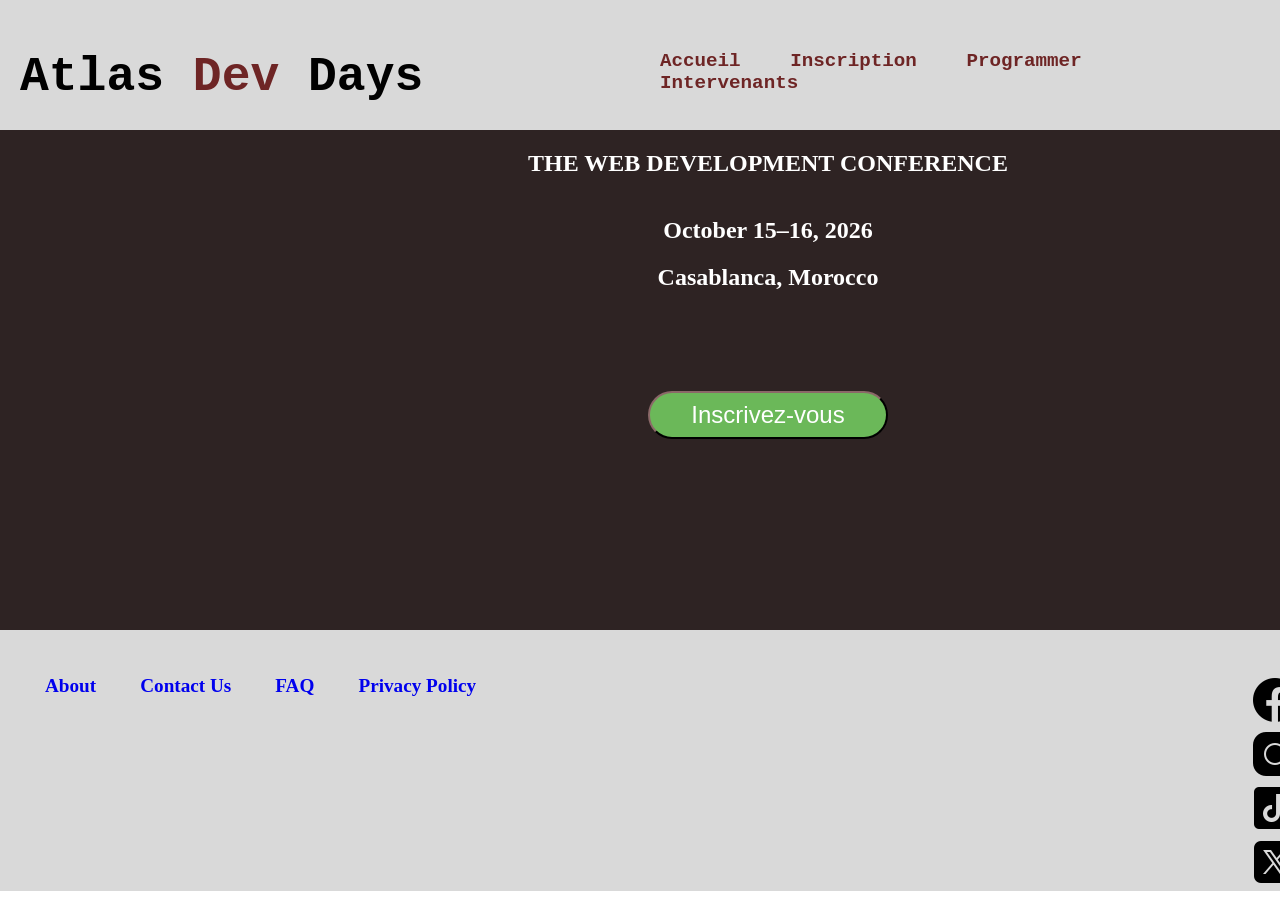
==== index.html @ 474293df "homepage" ====
<!doctype html>
<html lang="en">
  <head>
    <meta charset="UTF-8" />
    <meta name="viewport" content="width=device-width, initial-scale=1.0" />
    <title>Atlas Dev Days</title>
    <link rel="stylesheet" href="style.css" />
  </head>
  <body>
    <div id="header">
      <h1 class="name" id="logo">
        Atlas <a id="dev" href="index.html">Dev</a> Days
      </h1>
      <div class="name">
        <a id="home" href="index.html" class="menu">Accueil</a>
        <a id="register" href="inscription.html" class="menu">Inscription</a>
        <a id="program" href="programme.html" class="menu">Programmer</a>
        <a id="cards" href="intervenants.html" class="menu">Intervenants</a>
      </div>
    </div>
    <div id="body">
      <h2 id="web" class="text">THE WEB DEVELOPMENT CONFERENCE</h2>
      <h2 id="date" class="text">October 15–16, 2026</h2>
      <h2 id="place" class="text">Casablanca, Morocco</h2>
      <div id="btncontainer">
        <a href="inscription.html ">
          <button id="btn">Inscrivez-vous</button>
        </a>
      </div>
    </div>
    <div id="footer">
      <div id="left-footer">
        <a href="404.html" class="menu2">About</a>
        <a href="404.html" class="menu2">Contact Us</a>
        <a href="404.html" class="menu2">FAQ</a>
        <a href="404.html" class="menu2">Privacy Policy</a>
      </div>
      <div id="right-footer">
        <a href="https://www.facebook.com" target="_blank"
          ><img src="img/icons8-facebook-50.png" alt="Facebook"
        /></a>
        <a href="https://www.Instagram.com" target="_blank"
          ><img src="img/icons8-instagram-50.png" alt="Instagram"
        /></a>
        <a href="https://www.Tiktok.com" target="_blank"
          ><img src="img/icons8-tiktok-50.png" alt="Tiktok"
        /></a>
        <a href="https://www.X.com" target="_blank"
          ><img src="img/icons8-x-50.png" alt="X"
        /></a>
      </div>
    </div>
  </body>
</html>
---- style.css ----
body {
  margin: 0;
}

#img {
  display: flex;
  width: 200px;
  padding-left: 200px;
}
#dev {
  text-decoration: none;
  color: #6e2525;
}
#dev:visited {
  color: #6e2525;
}
#header {
  font-family: "Courier New", Courier, monospace;
  height: 130px;
  display: flex;
  padding-top: 0px;
  background-color: #d9d9d9;
}
#place {
  margin-bottom: 100px;
}
#logo {
  font-size: 48px;
}
.name {
  flex: 1;
  padding: 0px 20px 20px 20px;
  margin-top: 50px;
}

.menu {
  display: inline-block;
  padding-right: 40px;
  text-decoration: none;
  font-size: 1.2em;
  font-weight: bold;
  transition: transform 0.3s;
  color: #6e2525;
}

.menu:visited {
  color: #6e2525;
}

.menu:hover {
  transform: scale(1.05);
  color: #554c4c;
}

#body {
  margin-top: 0px;
  width: 1536px;
  height: 500px;
  background-color: #2e2323;
}

.text {
  margin-top: 0px;
  padding-top: 20px;
  text-align: center;
  color: #ffffff;
  font-weight: bold;
}
#place {
  padding: 0;
}

#btn {
  background-color: #6bb859;
  border-radius: 25px;
  border-color: #372929;
  font-size: 1.5em;
  color: #ffffff;
  height: 2em;
  width: 10em;
}

#btncontainer {
  text-align: center;
  text-decoration: none;
}

#btn:hover {
  background-color: #8ecc80;
  border-color: rgb(186, 226, 226);
  cursor: pointer;
}

#footer {
  background-color: #d9d9d9;
}

#left-footer {
  padding-left: 25px;
  padding-top: 25px;
  height: 20px;
  width: 1000px;
}

#right-footer {
  padding-left: 1250px;
}

.menu2 {
  padding: 20px;
  display: inline-block;
  text-decoration: none;
  font-size: 1.2em;
  font-weight: bold;
  transition: transform 0.3s;
}

.menu2:hover {
  transform: scale(1.05);
  color: #554c4c;
}

img {
  transition: transform 0.5s;
}

img:hover {
  transform: scale(1.05);
}
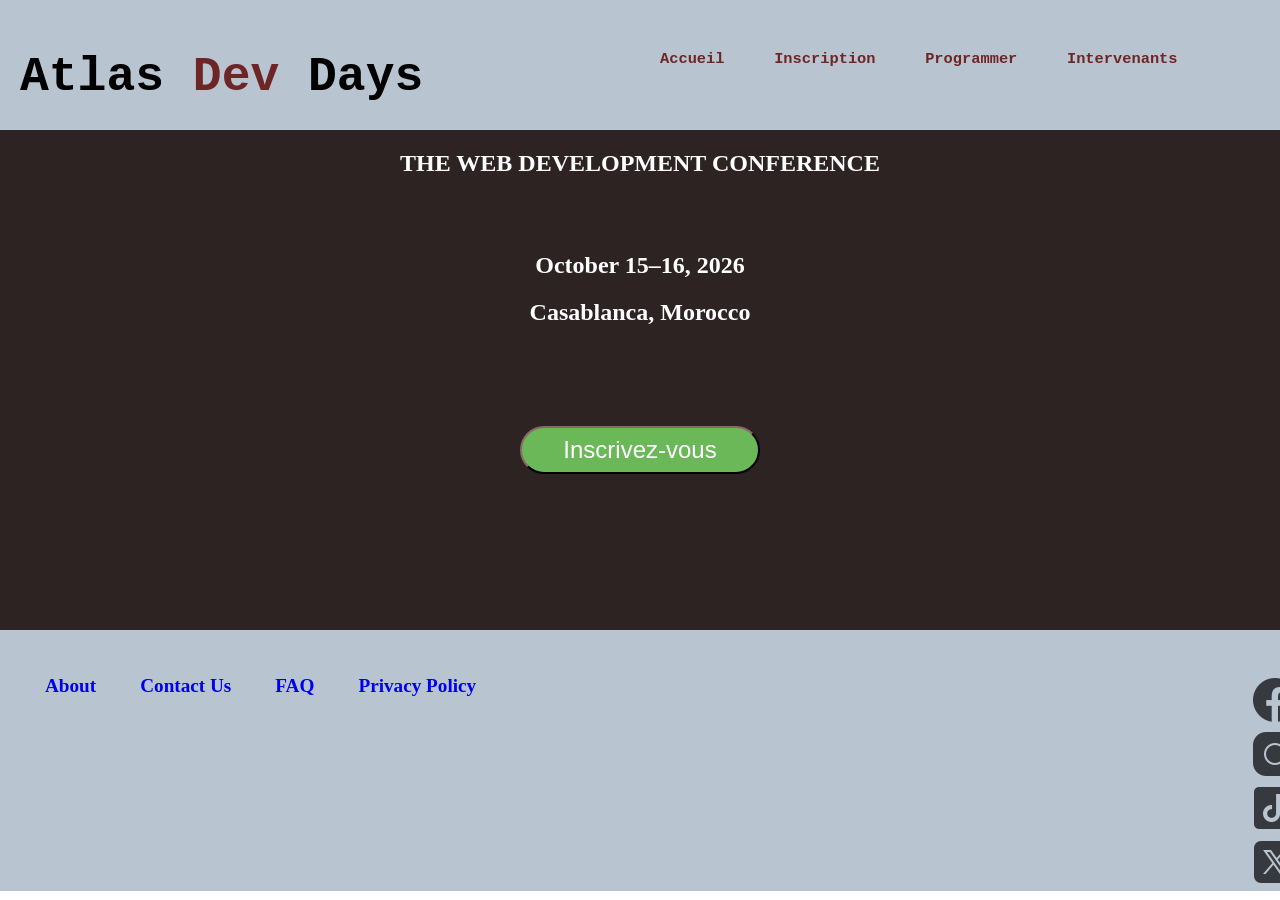
==== commit 419db5c1: "feat: intervenants" ====
--- a/index.html
+++ b/index.html
@@ -7,6 +7,7 @@
     <link rel="stylesheet" href="style.css" />
   </head>
   <body>
+    <audio loop autoplay src="music/Music.mp3"></audio>
     <div id="header">
       <h1 class="name" id="logo">
         Atlas <a id="dev" href="index.html">Dev</a> Days
@@ -37,16 +38,16 @@
       </div>
       <div id="right-footer">
         <a href="https://www.facebook.com" target="_blank"
-          ><img src="img/icons8-facebook-50.png" alt="Facebook"
+          ><img class="imagess" src="img/icons8-facebook-50.png" alt="Facebook"
         /></a>
         <a href="https://www.Instagram.com" target="_blank"
-          ><img src="img/icons8-instagram-50.png" alt="Instagram"
+          ><img class="imagess" src="img/icons8-instagram-50.png" alt="Instagram"
         /></a>
         <a href="https://www.Tiktok.com" target="_blank"
-          ><img src="img/icons8-tiktok-50.png" alt="Tiktok"
+          ><img class="imagess" src="img/icons8-tiktok-50.png" alt="Tiktok"
         /></a>
         <a href="https://www.X.com" target="_blank"
-          ><img src="img/icons8-x-50.png" alt="X"
+          ><img class="imagess" src="img/icons8-x-50.png" alt="X"
         /></a>
       </div>
     </div>
--- a/style.css
+++ b/style.css
@@ -2,24 +2,21 @@
   margin: 0;
 }
 
-#img {
-  display: flex;
-  width: 200px;
-  padding-left: 200px;
-}
+#web {
+  margin-bottom: 55px;
+}
+
 #dev {
   text-decoration: none;
   color: #6e2525;
 }
-#dev:visited {
-  color: #6e2525;
-}
+
 #header {
   font-family: "Courier New", Courier, monospace;
   height: 130px;
   display: flex;
   padding-top: 0px;
-  background-color: #d9d9d9;
+  background-color: #b8c5d1;
 }
 #place {
   margin-bottom: 100px;
@@ -41,10 +38,7 @@
   font-weight: bold;
   transition: transform 0.3s;
   color: #6e2525;
-}
-
-.menu:visited {
-  color: #6e2525;
+  font-size: clamp(0.875rem, 1.2vw, 1.125rem);
 }
 
 .menu:hover {
@@ -54,7 +48,7 @@
 
 #body {
   margin-top: 0px;
-  width: 1536px;
+  max-width: 100%;
   height: 500px;
   background-color: #2e2323;
 }
@@ -92,7 +86,7 @@
 }
 
 #footer {
-  background-color: #d9d9d9;
+  background-color: #b8c5d1;
 }
 
 #left-footer {
@@ -120,10 +114,236 @@
   color: #554c4c;
 }
 
-img {
+.imagess,
+.people {
   transition: transform 0.5s;
-}
-
-img:hover {
+  opacity: 0.7;
+}
+
+.imagess:hover,
+.people:hover {
   transform: scale(1.05);
-}
+  opacity: 1;
+}
+
+#body-register {
+  background: linear-gradient(
+    160deg,
+    #2e2323 0%,
+    #2e2323 25%,
+    #332829 65%,
+    #5d6471 100%
+  );
+  color: #ffffff;
+  display: flex;
+  justify-content: center;
+}
+#ateliersfield {
+  width: 300px;
+  margin-bottom: 20px;
+}
+
+#daysfield {
+  width: 300px;
+}
+
+#form {
+  border: 3px, rgb(190, 174, 174), solid;
+  background: linear-gradient(90deg, #efd5ff 0%, #515ada 100%);
+  border-radius: 10px;
+  width: 500px;
+  display: flex;
+  flex-direction: column;
+  justify-content: center;
+  align-items: center;
+  margin-top: 15px;
+  margin-bottom: 15px;
+  padding-bottom: 25px;
+}
+
+label {
+  font-family: "Gill Sans", "Gill Sans MT", Calibri, "Trebuchet MS", sans-serif;
+  font-size: 1.4em;
+}
+
+#submit {
+  background-color: #c37c11;
+  border-radius: 25px;
+  border-color: #372929;
+  font-size: 1.5em;
+  color: #ffffff;
+  height: 2em;
+  width: 10em;
+}
+#submit:hover {
+  background-color: #8ecc80;
+  border-color: rgb(186, 226, 226);
+  cursor: pointer;
+}
+
+#submit:active {
+  background-color: #648f5b;
+  border-color: rgb(186, 226, 226);
+}
+
+#bodyprogram {
+  border: 5px, black, solid;
+  display: flex;
+  justify-content: space-evenly;
+  background-color: #2e2323;
+  color: #ffffff;
+  height: 600px;
+}
+
+time {
+  font-family:
+    "Trebuchet MS", "Lucida Sans Unicode", "Lucida Grande", "Lucida Sans",
+    Arial, sans-serif;
+  font-size: 1em;
+  color: antiquewhite;
+  text-decoration: underline;
+}
+
+#agrement1:hover {
+  cursor: pointer;
+}
+
+article {
+  margin-top: 20px;
+  height: 150px;
+  width: 350px;
+  border: 3px, beige, solid;
+  border-radius: 15px;
+  box-shadow: 1px 1px 1px 1px black;
+}
+
+.talkcontainer {
+  display: flex;
+  justify-content: space-evenly;
+  align-items: center;
+}
+
+.people {
+  justify-content: center;
+  width: 120px;
+  height: 120px;
+  border: 2px, rgb(22, 22, 22), solid;
+  border-radius: 25px;
+  box-shadow: 4px 4px 10px 0px rgba(33, 179, 219, 0.2);
+}
+#bodyinter {
+  display: flex;
+  margin-top: 0px;
+  background-color: #2e2323;
+  /* height: 500px; */
+}
+
+#all {
+  display: flex;
+  justify-content: center;
+  margin-top: 25px;
+  flex-wrap: wrap;
+  gap: 10px;
+  padding-bottom: 50px;
+}
+.first {
+  margin-left: 150px;
+  height: 405px;
+  background-color: rgb(218, 210, 210);
+  width: 300px;
+  border: 1px, white, solid;
+  border-radius: 10px;
+  margin-bottom: 30px;
+  transition:
+    box-shadow 0.3s ease-in-out,
+    transform 0.3s ease-in-out;
+}
+
+.first:hover {
+  transform: translateY(-2px);
+  box-shadow:
+    0 0 5px violet,
+    0 0 15px violet,
+    0 0 30px violet;
+}
+
+.images {
+  opacity: 1;
+  width: 300.5px;
+  border-top-left-radius: 10px;
+  border-top-right-radius: 10px;
+}
+
+.social {
+  display: flex;
+}
+
+.job {
+  color: grey;
+  opacity: 0.5;
+  font-family: monospace;
+  font-size: 1.2em;
+}
+
+.ig {
+  text-decoration: none;
+  display: flex;
+  color: grey;
+  align-items: center;
+}
+
+.ig:hover {
+  text-decoration: underline;
+}
+
+.igimg {
+  scale: 0.3;
+}
+
+.talk {
+  color: rgb(38, 86, 128);
+  font-weight: bold;
+  padding-top: 20px;
+  text-decoration: underline;
+}
+
+.names,
+.job,
+.talk,
+.para {
+  display: flex;
+  margin: 0;
+  align-items: center;
+  justify-content: center;
+  font-size: 1.5rem;
+}
+
+.para {
+  font-family: Cambria, Cochin, Georgia, Times, "Times New Roman", serif;
+  font-size: 1.1em;
+  padding-top: 20px;
+  font-weight: bolder;
+  text-decoration: underline;
+}
+h1 {
+  font-size: clamp(2rem, 5vw, 4rem);
+}
+
+#body-register input{
+  /* width: 200px; */
+  border: 1px , #2e2323 , solid;
+  border-radius: 15px;
+  
+}
+input::placeholder {
+  animation: scaleup 3s ease-in-out ;
+}
+
+@keyframes scaleup {
+  from {
+    opacity: 0;
+  }  
+  to {
+    opacity: 1  ;
+  }
+}
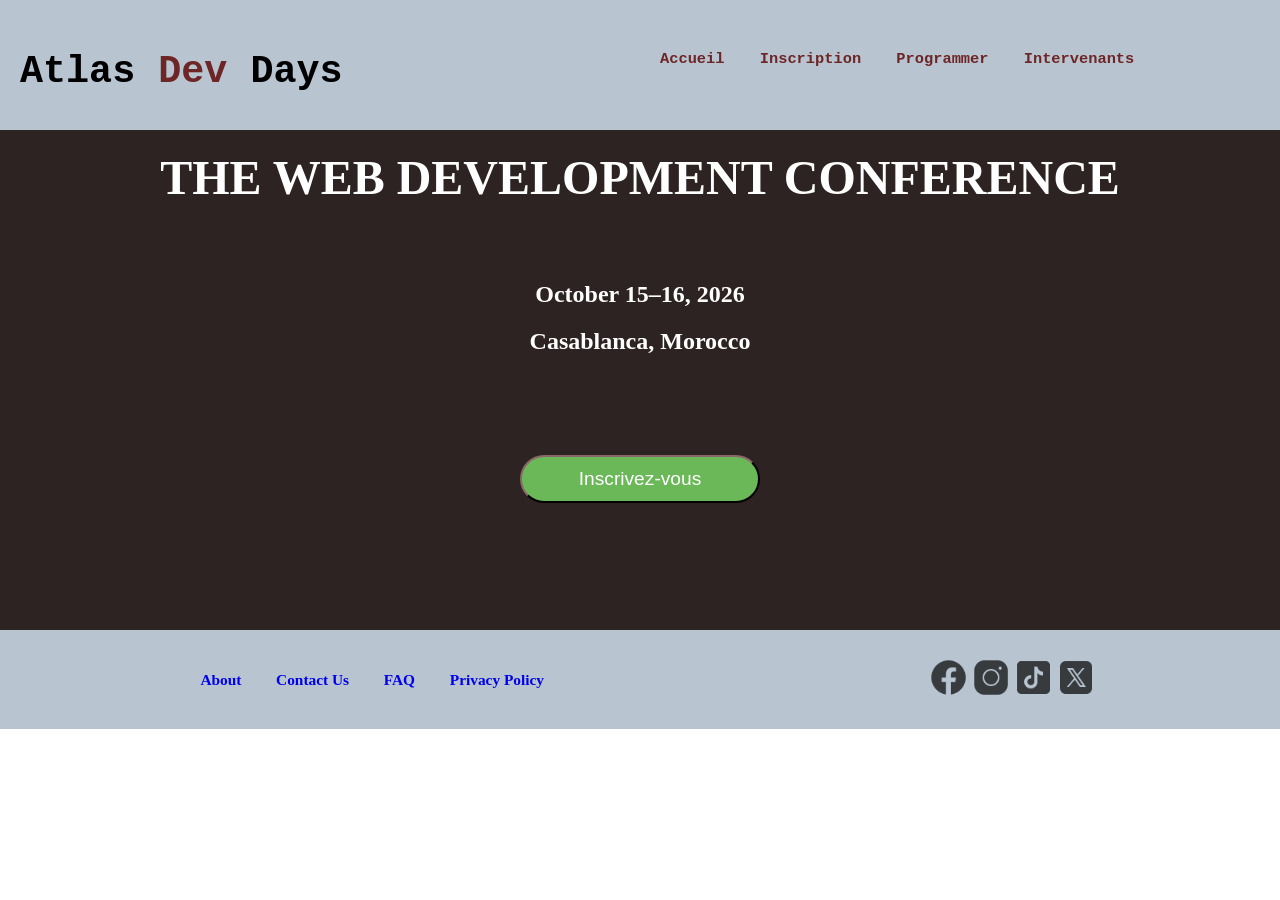
==== commit 3c5482ee: "some changes" ====
--- a/index.html
+++ b/index.html
@@ -5,9 +5,10 @@
     <meta name="viewport" content="width=device-width, initial-scale=1.0" />
     <title>Atlas Dev Days</title>
     <link rel="stylesheet" href="style.css" />
+    <link rel="icon" type="image/x-icon" href="/img/internet.png">
   </head>
   <body>
-    <audio loop autoplay src="music/Music.mp3"></audio>
+    <!-- <audio loop autoplay src="music/Music.mp3"></audio> -->
     <div id="header">
       <h1 class="name" id="logo">
         Atlas <a id="dev" href="index.html">Dev</a> Days
--- a/style.css
+++ b/style.css
@@ -3,7 +3,9 @@
 }
 
 #web {
-  margin-bottom: 55px;
+  font-size: clamp(1.5rem, 4vw, 3rem);
+  margin-bottom: clamp(2rem, 5vw, 3.5rem);
+  padding-inline: 1rem;
 }
 
 #dev {
@@ -22,7 +24,7 @@
   margin-bottom: 100px;
 }
 #logo {
-  font-size: 48px;
+  font-size: clamp(1.5rem, 3vw, 3rem);
 }
 .name {
   flex: 1;
@@ -32,13 +34,12 @@
 
 .menu {
   display: inline-block;
-  padding-right: 40px;
-  text-decoration: none;
-  font-size: 1.2em;
+  padding-right: clamp(0.5rem, 2vw, 2rem);
+  text-decoration: none;
   font-weight: bold;
   transition: transform 0.3s;
   color: #6e2525;
-  font-size: clamp(0.875rem, 1.2vw, 1.125rem);
+  font-size: clamp(0.75rem, 1.2vw, 1.125rem);
 }
 
 .menu:hover {
@@ -68,10 +69,11 @@
   background-color: #6bb859;
   border-radius: 25px;
   border-color: #372929;
-  font-size: 1.5em;
-  color: #ffffff;
-  height: 2em;
-  width: 10em;
+  font-size: clamp(1rem, 1.5vw, 1.5rem);
+  color: #ffffff;
+  height: auto;
+  min-height: 2.5em;
+  width: clamp(10rem, 30vw, 15rem);
 }
 
 #btncontainer {
@@ -87,24 +89,17 @@
 
 #footer {
   background-color: #b8c5d1;
-}
-
-#left-footer {
-  padding-left: 25px;
-  padding-top: 25px;
-  height: 20px;
-  width: 1000px;
-}
-
-#right-footer {
-  padding-left: 1250px;
+  display: flex;
+  height: 99px;
+  align-items: center;
+  justify-content: space-around;
 }
 
 .menu2 {
-  padding: 20px;
+  padding: clamp(0.4rem, 1.2vw, 1.25rem);
   display: inline-block;
   text-decoration: none;
-  font-size: 1.2em;
+  font-size: clamp(0.75rem, 1.2vw, 1.2rem);
   font-weight: bold;
   transition: transform 0.3s;
 }
@@ -114,6 +109,10 @@
   color: #554c4c;
 }
 
+.imagess {
+  width: clamp(1.5rem, 3vw, 3.125rem);
+  height: auto;
+}
 .imagess,
 .people {
   transition: transform 0.5s;
@@ -138,20 +137,18 @@
   display: flex;
   justify-content: center;
 }
-#ateliersfield {
-  width: 300px;
-  margin-bottom: 20px;
-}
-
-#daysfield {
-  width: 300px;
-}
+#ateliersfield , #daysfield  {
+  width: 100%;
+  max-width: 300px;
+  box-sizing: border-box;
+}
+
+
 
 #form {
   border: 3px, rgb(190, 174, 174), solid;
   background: linear-gradient(90deg, #efd5ff 0%, #515ada 100%);
   border-radius: 10px;
-  width: 500px;
   display: flex;
   flex-direction: column;
   justify-content: center;
@@ -159,11 +156,14 @@
   margin-top: 15px;
   margin-bottom: 15px;
   padding-bottom: 25px;
+  width: min(500px, calc(100% - 2rem));
+  box-sizing: border-box;
+  padding: 1rem;
 }
 
 label {
   font-family: "Gill Sans", "Gill Sans MT", Calibri, "Trebuchet MS", sans-serif;
-  font-size: 1.4em;
+  font-size: clamp(1rem, 1.5vw, 1.4rem);
 }
 
 #submit {
@@ -187,12 +187,16 @@
 }
 
 #bodyprogram {
-  border: 5px, black, solid;
-  display: flex;
+  border: 5px solid black;
+  display: flex;
+  flex-wrap: wrap;
   justify-content: space-evenly;
+  gap: 1rem;
   background-color: #2e2323;
   color: #ffffff;
-  height: 600px;
+  min-height: 600px;
+  height: auto;
+  padding: 1rem;
 }
 
 time {
@@ -209,6 +213,7 @@
 }
 
 article {
+  
   margin-top: 20px;
   height: 150px;
   width: 350px;
@@ -243,17 +248,18 @@
   justify-content: center;
   margin-top: 25px;
   flex-wrap: wrap;
-  gap: 10px;
+  gap: 50px;
   padding-bottom: 50px;
 }
 .first {
-  margin-left: 150px;
-  height: 405px;
+  margin: 0;
+  width: clamp(16rem, 28vw, 18.75rem);
+  height: auto;
+  min-height: 25rem;
   background-color: rgb(218, 210, 210);
-  width: 300px;
-  border: 1px, white, solid;
+  border: 1px solid white;
   border-radius: 10px;
-  margin-bottom: 30px;
+  box-sizing: border-box;
   transition:
     box-shadow 0.3s ease-in-out,
     transform 0.3s ease-in-out;
@@ -268,8 +274,8 @@
 }
 
 .images {
+  width: clamp(16rem, 28vw, 18.75rem);
   opacity: 1;
-  width: 300.5px;
   border-top-left-radius: 10px;
   border-top-right-radius: 10px;
 }
@@ -282,7 +288,6 @@
   color: grey;
   opacity: 0.5;
   font-family: monospace;
-  font-size: 1.2em;
 }
 
 .ig {
@@ -316,6 +321,15 @@
   align-items: center;
   justify-content: center;
   font-size: 1.5rem;
+}
+.job {
+  font-size: 1.1rem;
+  text-decoration: underline;
+  transition:  1s;
+}
+
+.job:hover{
+  transform: rotateX(360deg);
 }
 
 .para {
@@ -329,21 +343,28 @@
   font-size: clamp(2rem, 5vw, 4rem);
 }
 
-#body-register input{
-  /* width: 200px; */
-  border: 1px , #2e2323 , solid;
+#body-register input,
+select,
+textarea {
+  padding: 5px 20px;
+  text-align: center;
+  border: 1px, #2e2323, solid;
   border-radius: 15px;
-  
 }
 input::placeholder {
-  animation: scaleup 3s ease-in-out ;
+  animation: scaleup 3s ease-in-out infinite;
+  font-family: "Franklin Gothic Medium", "Arial Narrow", Arial, sans-serif;
+  font-size: 0.9 em;
 }
 
 @keyframes scaleup {
-  from {
+  0% {
     opacity: 0;
-  }  
-  to {
-    opacity: 1  ;
   }
-}+  50% {
+    opacity: 1;
+  }
+  100% {
+    opacity: 0;
+  }
+}
